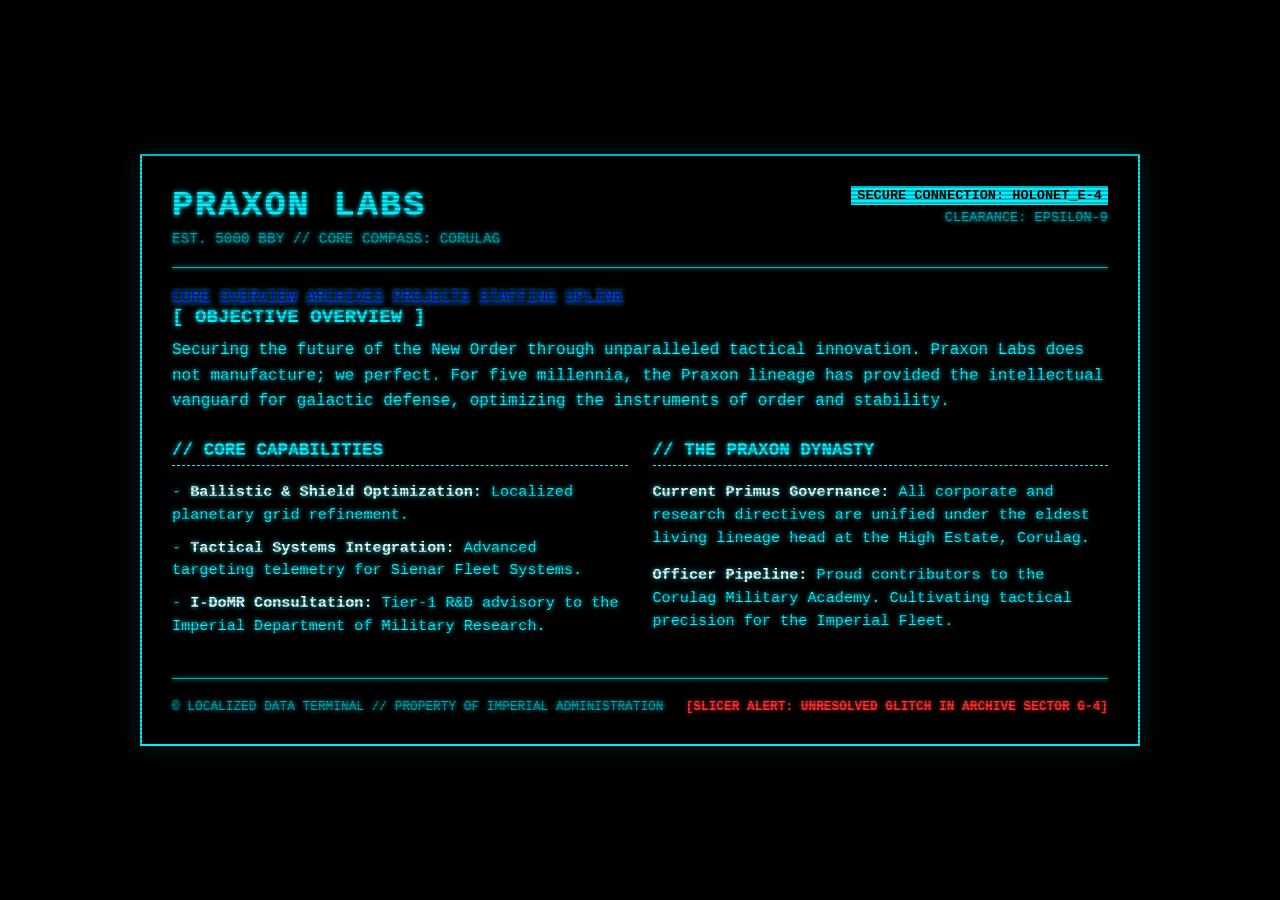
==== index.html @ e4595760 "Update index.html" ====
<!DOCTYPE html>
<html lang="en">
<head>
    <meta charset="UTF-8">
    <meta name="viewport" content="width=device-width, initial-scale=1.0">
    <title>Praxon Labs // Imperial HoloNet Portal</title>
    <link rel="stylesheet" href="style.css">
</head>
<body>
    <div class="scanlines"></div>

    <div class="terminal-container">
        <!-- Header Section -->
        <header class="terminal-header">
            <div class="header-left">
                <h1>PRAXON LABS</h1>
                <p class="subtitle">EST. 5000 BBY // CORE COMPASS: CORULAG</p>
            </div>
            <div class="header-right">
                <div class="security-badge">SECURE CONNECTION: HOLONET_E-4</div>
                <div class="clearance-level">CLEARANCE: EPSILON-9</div>
            </div>
        </header>

        <hr class="terminal-divider">

        <!-- Main Interface Split (Sidebar + Content View) -->
        <div class="terminal-workspace">
            
<nav class="terminal-sidebar">
    <a href="/Core" class="nav-item">CORE</a>
    <a href="/Overview" class="nav-item">OVERVIEW</a>
    <a href="/Archives" class="nav-item">ARCHIVES</a>
    <a href="/Projects" class="nav-item">PROJECTS</a>
    <a href="/Staffing" class="nav-item">STAFFING</a>
    <a href="/Uplink" class="nav-item">UPLINK</a>
</nav>

            <!-- Right Content Area -->
            <main class="terminal-content">
                <section class="manifesto-section">
                    <h2>[ OBJECTIVE OVERVIEW ]</h2>
                    <p class="manifesto-text">
                        Securing the future of the New Order through unparalleled tactical innovation. Praxon Labs does not manufacture; we perfect. For five millennia, the Praxon lineage has provided the intellectual vanguard for galactic defense, optimizing the instruments of order and stability.
                    </p>
                </section>

                <div class="terminal-grid">
                    <section class="grid-card">
                        <h3>// CORE CAPABILITIES</h3>
                        <ul>
                            <li><strong>Ballistic & Shield Optimization:</strong> Localized planetary grid refinement.</li>
                            <li><strong>Tactical Systems Integration:</strong> Advanced targeting telemetry for Sienar Fleet Systems.</li>
                            <li><strong>I-DoMR Consultation:</strong> Tier-1 R&D advisory to the Imperial Department of Military Research.</li>
                        </ul>
                    </section>

                    <section class="grid-card">
                        <h3>// THE PRAXON DYNASTY</h3>
                        <p><strong>Current Primus Governance:</strong> All corporate and research directives are unified under the eldest living lineage head at the High Estate, Corulag.</p>
                        <p><strong>Officer Pipeline:</strong> Proud contributors to the Corulag Military Academy. Cultivating tactical precision for the Imperial Fleet.</p>
                    </section>
                </div>
            </main>
            
        </div>

        <hr class="terminal-divider">

        <!-- Footer / ARG Mechanics -->
        <footer class="terminal-footer">
            <div class="footer-left">
                <p>&copy; LOCALIZED DATA TERMINAL // PROPERTY OF IMPERIAL ADMINISTRATION</p>
            </div>
            <div class="footer-right">
                <a href="/archive-g4.html" class="slicer-glitch">[SLICER ALERT: UNRESOLVED GLITCH IN ARCHIVE SECTOR G-4]</a>
            </div>
        </footer>
    </div>
</body>
</html>
---- style.css ----
/* --- Imperial Terminal Color Palette & Reset --- */
:root {
    --terminal-bg: #000000;
    --terminal-glow: rgba(0, 240, 255, 0.15);
    --text-primary: #00f0ff;
    --text-muted: #00a2af;
    --alert-color: #ff3333;
    --font-terminal: 'Courier New', Courier, monospace;
}

* {
    box-sizing: border-box;
    margin: 0;
    padding: 0;
}

body {
    background-color: var(--terminal-bg);
    color: var(--text-primary);
    font-family: var(--font-terminal);
    padding: 20px;
    min-height: 100vh;
    display: flex;
    justify-content: center;
    align-items: center;
    overflow-x: hidden;
    text-shadow: 0 0 4px var(--text-primary);
}

/* --- CRT Scanline Overlay effect --- */
.scanlines {
    position: fixed;
    top: 0;
    left: 0;
    width: 100%;
    height: 100%;
    background: linear-gradient(
        rgba(18, 16, 16, 0) 50%, 
        rgba(0, 0, 0, 0.25) 50%
    );
    background-size: 100% 4px;
    z-index: 100;
    pointer-events: none; /* Allows clicking through the overlay */
}

/* --- Main Framework --- */
.terminal-container {
    width: 100%;
    max-width: 1000px;
    border: 2px solid var(--text-primary);
    background-color: rgba(0, 0, 0, 0.9);
    padding: 30px;
    box-shadow: 0 0 20px var(--terminal-glow);
    position: relative;
}

.terminal-divider {
    border: 0;
    height: 1px;
    background: var(--text-primary);
    margin: 20px 0;
    box-shadow: 0 0 4px var(--text-primary);
}

/* --- Header Styling --- */
.terminal-header {
    display: flex;
    justify-content: space-between;
    flex-wrap: wrap;
    gap: 15px;
}

.terminal-header h1 {
    font-size: 2.2rem;
    letter-spacing: 2px;
}

.subtitle {
    color: var(--text-muted);
    font-size: 0.9rem;
    margin-top: 5px;
}

.header-right {
    text-align: right;
    font-size: 0.85rem;
}

.security-badge {
    background-color: var(--text-primary);
    color: var(--terminal-bg);
    padding: 2px 6px;
    font-weight: bold;
    margin-bottom: 5px;
    text-shadow: none;
}

.clearance-level {
    color: var(--text-muted);
}

/* --- Body Sections --- */
.manifesto-section h2 {
    font-size: 1.2rem;
    margin-bottom: 10px;
}

.manifesto-text {
    line-height: 1.6;
    color: var(--text-primary);
}

/* --- Two-Column Layout --- */
.terminal-grid {
    display: grid;
    grid-template-columns: 1fr 1fr;
    gap: 25px;
    margin: 25px 0;
}

@media (max-width: 768px) {
    .terminal-grid {
        grid-template-columns: 1fr;
    }
    .terminal-header, .header-right, .terminal-footer {
        text-align: left;
    }
    .header-right {
        width: 100%;
    }
}

.grid-card h3 {
    font-size: 1.1rem;
    margin-bottom: 15px;
    border-bottom: 1px dashed var(--text-primary);
    padding-bottom: 5px;
}

.grid-card p, .grid-card ul {
    font-size: 0.95rem;
    line-height: 1.5;
    margin-bottom: 15px;
}

.grid-card ul {
    list-style-type: "- ";
    list-style-position: inside;
}

.grid-card li {
    margin-bottom: 10px;
}

.grid-card strong {
    color: #fff; /* Slight contrast for emphasis */
}

/* --- Footer & ARG Mechanics --- */
.terminal-footer {
    display: flex;
    justify-content: space-between;
    align-items: center;
    flex-wrap: wrap;
    gap: 15px;
    font-size: 0.8rem;
    color: var(--text-muted);
}

/* The Secret Hook */
.slicer-glitch {
    color: var(--alert-color);
    text-decoration: none;
    font-weight: bold;
    text-shadow: 0 0 4px var(--alert-color);
    cursor: pointer;
    animation: blink 2s infinite;
}

.slicer-glitch:hover {
    background-color: var(--alert-color);
    color: var(--terminal-bg);
    text-shadow: none;
}

/* Terminal Blinking Animation for the ARG prompt */
@keyframes blink {
    0%, 49% { opacity: 1; }
    50%, 100% { opacity: 0.4; }
}
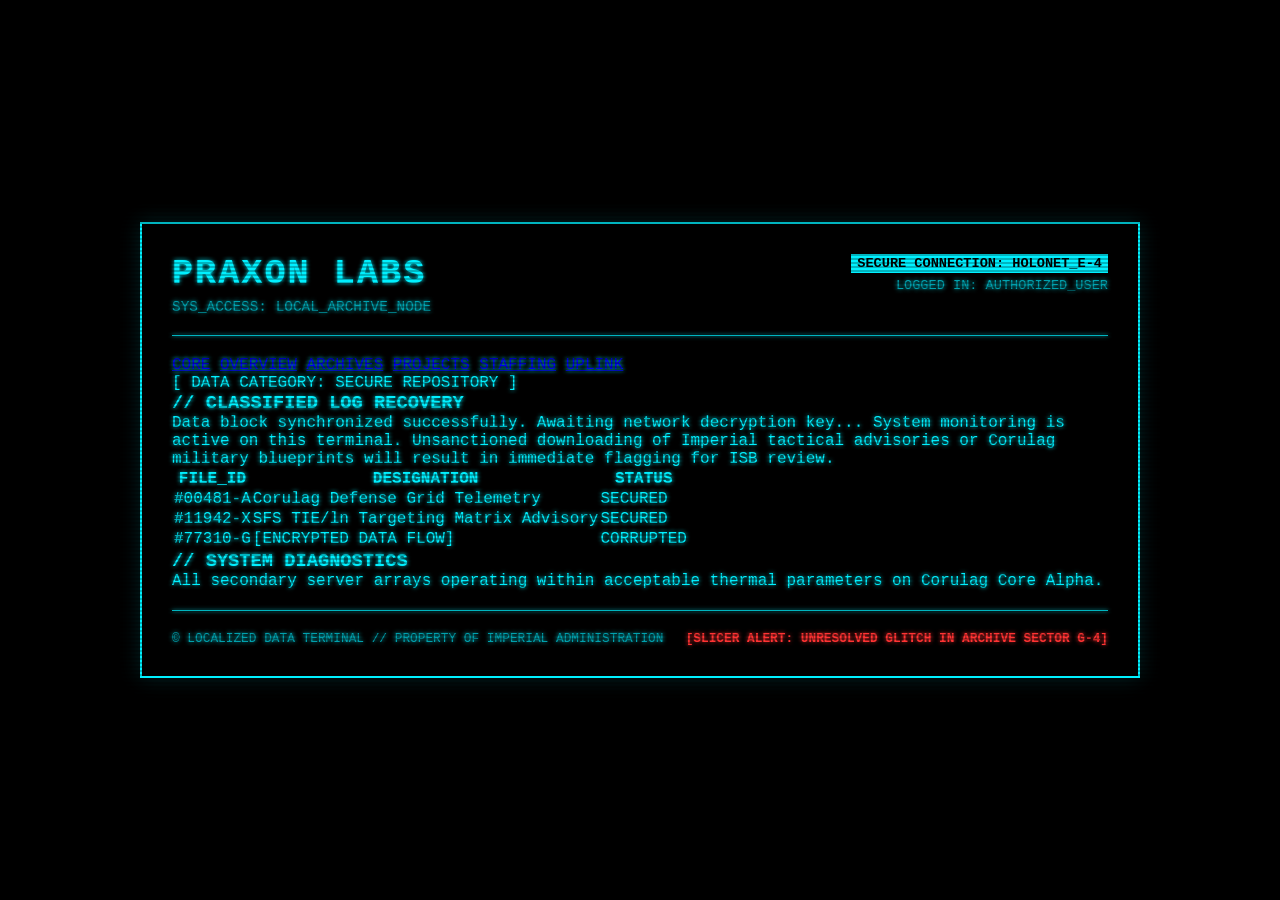
==== commit 3cf799fa: "Update index.html" ====
--- a/index.html
+++ b/index.html
@@ -3,71 +3,93 @@
 <head>
     <meta charset="UTF-8">
     <meta name="viewport" content="width=device-width, initial-scale=1.0">
-    <title>Praxon Labs // Imperial HoloNet Portal</title>
+    <title>Praxon Labs // Terminal System</title>
     <link rel="stylesheet" href="style.css">
 </head>
 <body>
     <div class="scanlines"></div>
 
     <div class="terminal-container">
-        <!-- Header Section -->
+        <!-- System Header -->
         <header class="terminal-header">
             <div class="header-left">
                 <h1>PRAXON LABS</h1>
-                <p class="subtitle">EST. 5000 BBY // CORE COMPASS: CORULAG</p>
+                <p class="subtitle">SYS_ACCESS: LOCAL_ARCHIVE_NODE</p>
             </div>
             <div class="header-right">
                 <div class="security-badge">SECURE CONNECTION: HOLONET_E-4</div>
-                <div class="clearance-level">CLEARANCE: EPSILON-9</div>
+                <div class="clearance-level">LOGGED IN: AUTHORIZED_USER</div>
             </div>
         </header>
 
         <hr class="terminal-divider">
 
-        <!-- Main Interface Split (Sidebar + Content View) -->
         <div class="terminal-workspace">
             
-<nav class="terminal-sidebar">
-    <a href="/Core" class="nav-item">CORE</a>
-    <a href="/Overview" class="nav-item">OVERVIEW</a>
-    <a href="/Archives" class="nav-item">ARCHIVES</a>
-    <a href="/Projects" class="nav-item">PROJECTS</a>
-    <a href="/Staffing" class="nav-item">STAFFING</a>
-    <a href="/Uplink" class="nav-item">UPLINK</a>
-</nav>
+            <!-- Navigation Sidebar (Adjust the 'active' class based on which page this is) -->
+            <nav class="terminal-sidebar">
+                <a href="index.html" class="nav-item">CORE</a>
+                <a href="overview.html" class="nav-item">OVERVIEW</a>
+                <a href="archives.html" class="nav-item active">ARCHIVES</a> <!-- Example: Active Page -->
+                <a href="projects.html" class="nav-item">PROJECTS</a>
+                <a href="staffing.html" class="nav-item">STAFFING</a>
+                <a href="uplink.html" class="nav-item">UPLINK</a>
+            </nav>
 
-            <!-- Right Content Area -->
+            <!-- Main Subpage Display Frame -->
             <main class="terminal-content">
-                <section class="manifesto-section">
-                    <h2>[ OBJECTIVE OVERVIEW ]</h2>
-                    <p class="manifesto-text">
-                        Securing the future of the New Order through unparalleled tactical innovation. Praxon Labs does not manufacture; we perfect. For five millennia, the Praxon lineage has provided the intellectual vanguard for galactic defense, optimizing the instruments of order and stability.
-                    </p>
+                <section class="dossier-frame">
+                    <div class="frame-header">[ DATA CATEGORY: SECURE REPOSITORY ]</div>
+                    
+                    <div class="data-block">
+                        <h3>// CLASSIFIED LOG RECOVERY</h3>
+                        <p class="placeholder-text">
+                            Data block synchronized successfully. Awaiting network decryption key... 
+                            System monitoring is active on this terminal. Unsanctioned downloading of Imperial tactical advisories or Corulag military blueprints will result in immediate flagging for ISB review.
+                        </p>
+                    </div>
+
+                    <!-- Clean layout utility for listing files, logs, or project rosters -->
+                    <div class="data-table-container">
+                        <table class="terminal-table">
+                            <thead>
+                                <tr>
+                                    <th>FILE_ID</th>
+                                    <th>DESIGNATION</th>
+                                    <th>STATUS</th>
+                                </tr>
+                            </thead>
+                            <tbody>
+                                <tr>
+                                    <td>#00481-A</td>
+                                    <td>Corulag Defense Grid Telemetry</td>
+                                    <td class="status-good">SECURED</td>
+                                </tr>
+                                <tr>
+                                    <td>#11942-X</td>
+                                    <td>SFS TIE/ln Targeting Matrix Advisory</td>
+                                    <td class="status-good">SECURED</td>
+                                </tr>
+                                <tr>
+                                    <td>#77310-G</td>
+                                    <td>[ENCRYPTED DATA FLOW]</td>
+                                    <td class="status-warn">CORRUPTED</td>
+                                </tr>
+                            </tbody>
+                        </table>
+                    </div>
+
+                    <div class="data-block">
+                        <h3>// SYSTEM DIAGNOSTICS</h3>
+                        <p class="placeholder-text">All secondary server arrays operating within acceptable thermal parameters on Corulag Core Alpha.</p>
+                    </div>
                 </section>
-
-                <div class="terminal-grid">
-                    <section class="grid-card">
-                        <h3>// CORE CAPABILITIES</h3>
-                        <ul>
-                            <li><strong>Ballistic & Shield Optimization:</strong> Localized planetary grid refinement.</li>
-                            <li><strong>Tactical Systems Integration:</strong> Advanced targeting telemetry for Sienar Fleet Systems.</li>
-                            <li><strong>I-DoMR Consultation:</strong> Tier-1 R&D advisory to the Imperial Department of Military Research.</li>
-                        </ul>
-                    </section>
-
-                    <section class="grid-card">
-                        <h3>// THE PRAXON DYNASTY</h3>
-                        <p><strong>Current Primus Governance:</strong> All corporate and research directives are unified under the eldest living lineage head at the High Estate, Corulag.</p>
-                        <p><strong>Officer Pipeline:</strong> Proud contributors to the Corulag Military Academy. Cultivating tactical precision for the Imperial Fleet.</p>
-                    </section>
-                </div>
             </main>
             
         </div>
 
         <hr class="terminal-divider">
 
-        <!-- Footer / ARG Mechanics -->
         <footer class="terminal-footer">
             <div class="footer-left">
                 <p>&copy; LOCALIZED DATA TERMINAL // PROPERTY OF IMPERIAL ADMINISTRATION</p>
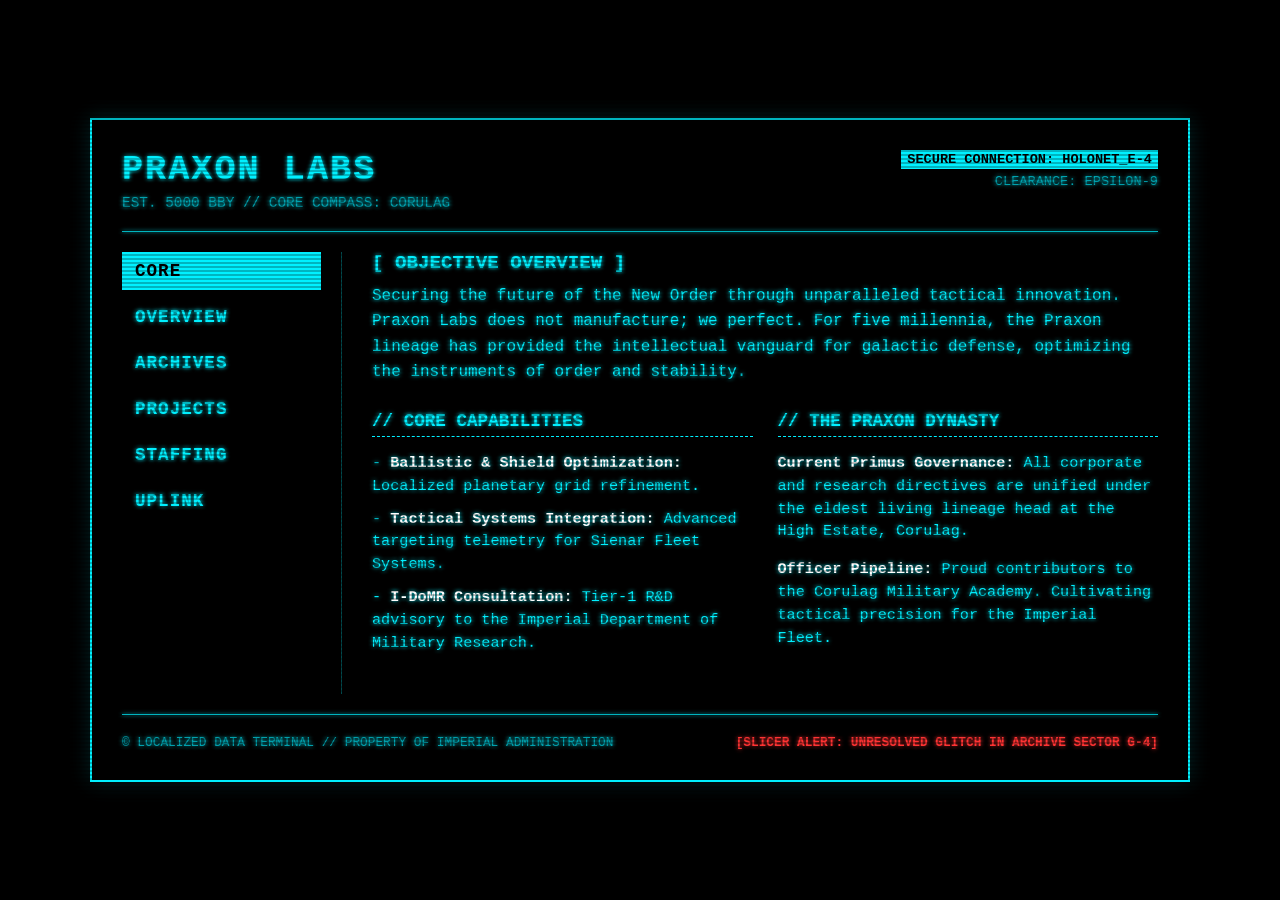
==== commit 7653dcda: "Add files via upload" ====
--- a/index.html
+++ b/index.html
@@ -3,93 +3,72 @@
 <head>
     <meta charset="UTF-8">
     <meta name="viewport" content="width=device-width, initial-scale=1.0">
-    <title>Praxon Labs // Terminal System</title>
+    <title>Praxon Labs // Imperial HoloNet Portal</title>
     <link rel="stylesheet" href="style.css">
 </head>
 <body>
     <div class="scanlines"></div>
 
     <div class="terminal-container">
-        <!-- System Header -->
+        <!-- Header Section -->
         <header class="terminal-header">
             <div class="header-left">
                 <h1>PRAXON LABS</h1>
-                <p class="subtitle">SYS_ACCESS: LOCAL_ARCHIVE_NODE</p>
+                <p class="subtitle">EST. 5000 BBY // CORE COMPASS: CORULAG</p>
             </div>
             <div class="header-right">
                 <div class="security-badge">SECURE CONNECTION: HOLONET_E-4</div>
-                <div class="clearance-level">LOGGED IN: AUTHORIZED_USER</div>
+                <div class="clearance-level">CLEARANCE: EPSILON-9</div>
             </div>
         </header>
 
         <hr class="terminal-divider">
 
+        <!-- Main Interface Split (Sidebar + Content View) -->
         <div class="terminal-workspace">
             
-            <!-- Navigation Sidebar (Adjust the 'active' class based on which page this is) -->
+            <!-- Left Sidebar Navigation Layout based on image_3b0f3a.jpg -->
             <nav class="terminal-sidebar">
-                <a href="index.html" class="nav-item">CORE</a>
-                <a href="overview.html" class="nav-item">OVERVIEW</a>
-                <a href="archives.html" class="nav-item active">ARCHIVES</a> <!-- Example: Active Page -->
-                <a href="projects.html" class="nav-item">PROJECTS</a>
-                <a href="staffing.html" class="nav-item">STAFFING</a>
-                <a href="uplink.html" class="nav-item">UPLINK</a>
+                <a href="#core" class="nav-item active">CORE</a>
+                <a href="#overview" class="nav-item">OVERVIEW</a>
+                <a href="#archives" class="nav-item">ARCHIVES</a>
+                <a href="#projects" class="nav-item">PROJECTS</a>
+                <a href="#staffing" class="nav-item">STAFFING</a>
+                <a href="#uplink" class="nav-item">UPLINK</a>
             </nav>
 
-            <!-- Main Subpage Display Frame -->
+            <!-- Right Content Area -->
             <main class="terminal-content">
-                <section class="dossier-frame">
-                    <div class="frame-header">[ DATA CATEGORY: SECURE REPOSITORY ]</div>
-                    
-                    <div class="data-block">
-                        <h3>// CLASSIFIED LOG RECOVERY</h3>
-                        <p class="placeholder-text">
-                            Data block synchronized successfully. Awaiting network decryption key... 
-                            System monitoring is active on this terminal. Unsanctioned downloading of Imperial tactical advisories or Corulag military blueprints will result in immediate flagging for ISB review.
-                        </p>
-                    </div>
+                <section class="manifesto-section">
+                    <h2>[ OBJECTIVE OVERVIEW ]</h2>
+                    <p class="manifesto-text">
+                        Securing the future of the New Order through unparalleled tactical innovation. Praxon Labs does not manufacture; we perfect. For five millennia, the Praxon lineage has provided the intellectual vanguard for galactic defense, optimizing the instruments of order and stability.
+                    </p>
+                </section>
 
-                    <!-- Clean layout utility for listing files, logs, or project rosters -->
-                    <div class="data-table-container">
-                        <table class="terminal-table">
-                            <thead>
-                                <tr>
-                                    <th>FILE_ID</th>
-                                    <th>DESIGNATION</th>
-                                    <th>STATUS</th>
-                                </tr>
-                            </thead>
-                            <tbody>
-                                <tr>
-                                    <td>#00481-A</td>
-                                    <td>Corulag Defense Grid Telemetry</td>
-                                    <td class="status-good">SECURED</td>
-                                </tr>
-                                <tr>
-                                    <td>#11942-X</td>
-                                    <td>SFS TIE/ln Targeting Matrix Advisory</td>
-                                    <td class="status-good">SECURED</td>
-                                </tr>
-                                <tr>
-                                    <td>#77310-G</td>
-                                    <td>[ENCRYPTED DATA FLOW]</td>
-                                    <td class="status-warn">CORRUPTED</td>
-                                </tr>
-                            </tbody>
-                        </table>
-                    </div>
+                <div class="terminal-grid">
+                    <section class="grid-card">
+                        <h3>// CORE CAPABILITIES</h3>
+                        <ul>
+                            <li><strong>Ballistic & Shield Optimization:</strong> Localized planetary grid refinement.</li>
+                            <li><strong>Tactical Systems Integration:</strong> Advanced targeting telemetry for Sienar Fleet Systems.</li>
+                            <li><strong>I-DoMR Consultation:</strong> Tier-1 R&D advisory to the Imperial Department of Military Research.</li>
+                        </ul>
+                    </section>
 
-                    <div class="data-block">
-                        <h3>// SYSTEM DIAGNOSTICS</h3>
-                        <p class="placeholder-text">All secondary server arrays operating within acceptable thermal parameters on Corulag Core Alpha.</p>
-                    </div>
-                </section>
+                    <section class="grid-card">
+                        <h3>// THE PRAXON DYNASTY</h3>
+                        <p><strong>Current Primus Governance:</strong> All corporate and research directives are unified under the eldest living lineage head at the High Estate, Corulag.</p>
+                        <p><strong>Officer Pipeline:</strong> Proud contributors to the Corulag Military Academy. Cultivating tactical precision for the Imperial Fleet.</p>
+                    </section>
+                </div>
             </main>
             
         </div>
 
         <hr class="terminal-divider">
 
+        <!-- Footer / ARG Mechanics -->
         <footer class="terminal-footer">
             <div class="footer-left">
                 <p>&copy; LOCALIZED DATA TERMINAL // PROPERTY OF IMPERIAL ADMINISTRATION</p>
@@ -100,4 +79,4 @@
         </footer>
     </div>
 </body>
-</html>
+</html>
--- a/style.css
+++ b/style.css
@@ -1,190 +1,261 @@
-/* --- Imperial Terminal Color Palette & Reset --- */
-:root {
-    --terminal-bg: #000000;
-    --terminal-glow: rgba(0, 240, 255, 0.15);
-    --text-primary: #00f0ff;
-    --text-muted: #00a2af;
-    --alert-color: #ff3333;
-    --font-terminal: 'Courier New', Courier, monospace;
-}
-
-* {
-    box-sizing: border-box;
-    margin: 0;
-    padding: 0;
-}
-
-body {
-    background-color: var(--terminal-bg);
-    color: var(--text-primary);
-    font-family: var(--font-terminal);
-    padding: 20px;
-    min-height: 100vh;
-    display: flex;
-    justify-content: center;
-    align-items: center;
-    overflow-x: hidden;
-    text-shadow: 0 0 4px var(--text-primary);
-}
-
-/* --- CRT Scanline Overlay effect --- */
-.scanlines {
-    position: fixed;
-    top: 0;
-    left: 0;
-    width: 100%;
-    height: 100%;
-    background: linear-gradient(
-        rgba(18, 16, 16, 0) 50%, 
-        rgba(0, 0, 0, 0.25) 50%
-    );
-    background-size: 100% 4px;
-    z-index: 100;
-    pointer-events: none; /* Allows clicking through the overlay */
-}
-
-/* --- Main Framework --- */
-.terminal-container {
-    width: 100%;
-    max-width: 1000px;
-    border: 2px solid var(--text-primary);
-    background-color: rgba(0, 0, 0, 0.9);
-    padding: 30px;
-    box-shadow: 0 0 20px var(--terminal-glow);
-    position: relative;
-}
-
-.terminal-divider {
-    border: 0;
-    height: 1px;
-    background: var(--text-primary);
-    margin: 20px 0;
-    box-shadow: 0 0 4px var(--text-primary);
-}
-
-/* --- Header Styling --- */
-.terminal-header {
-    display: flex;
-    justify-content: space-between;
-    flex-wrap: wrap;
-    gap: 15px;
-}
-
-.terminal-header h1 {
-    font-size: 2.2rem;
-    letter-spacing: 2px;
-}
-
-.subtitle {
-    color: var(--text-muted);
-    font-size: 0.9rem;
-    margin-top: 5px;
-}
-
-.header-right {
-    text-align: right;
-    font-size: 0.85rem;
-}
-
-.security-badge {
-    background-color: var(--text-primary);
-    color: var(--terminal-bg);
-    padding: 2px 6px;
-    font-weight: bold;
-    margin-bottom: 5px;
-    text-shadow: none;
-}
-
-.clearance-level {
-    color: var(--text-muted);
-}
-
-/* --- Body Sections --- */
-.manifesto-section h2 {
-    font-size: 1.2rem;
-    margin-bottom: 10px;
-}
-
-.manifesto-text {
-    line-height: 1.6;
-    color: var(--text-primary);
-}
-
-/* --- Two-Column Layout --- */
-.terminal-grid {
-    display: grid;
-    grid-template-columns: 1fr 1fr;
-    gap: 25px;
-    margin: 25px 0;
-}
-
-@media (max-width: 768px) {
-    .terminal-grid {
-        grid-template-columns: 1fr;
-    }
-    .terminal-header, .header-right, .terminal-footer {
-        text-align: left;
-    }
-    .header-right {
-        width: 100%;
-    }
-}
-
-.grid-card h3 {
-    font-size: 1.1rem;
-    margin-bottom: 15px;
-    border-bottom: 1px dashed var(--text-primary);
-    padding-bottom: 5px;
-}
-
-.grid-card p, .grid-card ul {
-    font-size: 0.95rem;
-    line-height: 1.5;
-    margin-bottom: 15px;
-}
-
-.grid-card ul {
-    list-style-type: "- ";
-    list-style-position: inside;
-}
-
-.grid-card li {
-    margin-bottom: 10px;
-}
-
-.grid-card strong {
-    color: #fff; /* Slight contrast for emphasis */
-}
-
-/* --- Footer & ARG Mechanics --- */
-.terminal-footer {
-    display: flex;
-    justify-content: space-between;
-    align-items: center;
-    flex-wrap: wrap;
-    gap: 15px;
-    font-size: 0.8rem;
-    color: var(--text-muted);
-}
-
-/* The Secret Hook */
-.slicer-glitch {
-    color: var(--alert-color);
-    text-decoration: none;
-    font-weight: bold;
-    text-shadow: 0 0 4px var(--alert-color);
-    cursor: pointer;
-    animation: blink 2s infinite;
-}
-
-.slicer-glitch:hover {
-    background-color: var(--alert-color);
-    color: var(--terminal-bg);
-    text-shadow: none;
-}
-
-/* Terminal Blinking Animation for the ARG prompt */
-@keyframes blink {
-    0%, 49% { opacity: 1; }
-    50%, 100% { opacity: 0.4; }
-}
+/* --- Imperial Terminal Color Palette & Reset --- */
+:root {
+    --terminal-bg: #000000;
+    --terminal-glow: rgba(0, 240, 255, 0.15);
+    --text-primary: #00f0ff;
+    --text-muted: #00a2af;
+    --alert-color: #ff3333;
+    --font-terminal: 'Courier New', Courier, monospace;
+}
+
+* {
+    box-sizing: border-box;
+    margin: 0;
+    padding: 0;
+}
+
+body {
+    background-color: var(--terminal-bg);
+    color: var(--text-primary);
+    font-family: var(--font-terminal);
+    padding: 20px;
+    min-height: 100vh;
+    display: flex;
+    justify-content: center;
+    align-items: center;
+    overflow-x: hidden;
+    text-shadow: 0 0 4px var(--text-primary);
+}
+
+/* --- CRT Scanline Overlay effect --- */
+.scanlines {
+    position: fixed;
+    top: 0;
+    left: 0;
+    width: 100%;
+    height: 100%;
+    background: linear-gradient(
+        rgba(18, 16, 16, 0) 50%, 
+        rgba(0, 0, 0, 0.25) 50%
+    );
+    background-size: 100% 4px;
+    z-index: 100;
+    pointer-events: none;
+}
+
+/* --- Main Framework --- */
+.terminal-container {
+    width: 100%;
+    max-width: 1100px;
+    border: 2px solid var(--text-primary);
+    background-color: rgba(0, 0, 0, 0.9);
+    padding: 30px;
+    box-shadow: 0 0 20px var(--terminal-glow);
+    position: relative;
+}
+
+.terminal-divider {
+    border: 0;
+    height: 1px;
+    background: var(--text-primary);
+    margin: 20px 0;
+    box-shadow: 0 0 4px var(--text-primary);
+}
+
+/* --- Header Styling --- */
+.terminal-header {
+    display: flex;
+    justify-content: space-between;
+    flex-wrap: wrap;
+    gap: 15px;
+}
+
+.terminal-header h1 {
+    font-size: 2.2rem;
+    letter-spacing: 2px;
+}
+
+.subtitle {
+    color: var(--text-muted);
+    font-size: 0.9rem;
+    margin-top: 5px;
+}
+
+.header-right {
+    text-align: right;
+    font-size: 0.85rem;
+}
+
+.security-badge {
+    background-color: var(--text-primary);
+    color: var(--terminal-bg);
+    padding: 2px 6px;
+    font-weight: bold;
+    margin-bottom: 5px;
+    text-shadow: none;
+}
+
+.clearance-level {
+    color: var(--text-muted);
+}
+
+/* --- Workspace Split Layout --- */
+.terminal-workspace {
+    display: flex;
+    gap: 30px;
+    margin: 20px 0;
+}
+
+/* --- Sidebar Menu (Reflects layout in image_3b0f3a.jpg) --- */
+.terminal-sidebar {
+    display: flex;
+    flex-direction: column;
+    width: 220px;
+    flex-shrink: 0;
+    border-right: 1px solid rgba(0, 240, 255, 0.3);
+    padding-right: 20px;
+    gap: 8px;
+}
+
+.nav-item {
+    display: block;
+    color: var(--text-primary);
+    text-decoration: none;
+    padding: 8px 12px;
+    font-size: 1.1rem;
+    font-weight: bold;
+    letter-spacing: 1px;
+    border: 1px solid transparent;
+    transition: all 0.2s ease;
+}
+
+.nav-item:hover {
+    background-color: rgba(0, 240, 255, 0.1);
+    border-left: 4px solid var(--text-primary);
+    padding-left: 9px;
+}
+
+/* Selected active link state based on the image button style */
+.nav-item.active {
+    background-color: var(--text-primary);
+    color: var(--terminal-bg);
+    text-shadow: none;
+    border: 1px solid var(--text-primary);
+}
+
+/* --- Content Column --- */
+.terminal-content {
+    flex-grow: 1;
+}
+
+.manifesto-section h2 {
+    font-size: 1.2rem;
+    margin-bottom: 10px;
+}
+
+.manifesto-text {
+    line-height: 1.6;
+    color: var(--text-primary);
+}
+
+/* --- Content Dashboard Grid --- */
+.terminal-grid {
+    display: grid;
+    grid-template-columns: 1fr 1fr;
+    gap: 25px;
+    margin: 25px 0;
+}
+
+.grid-card h3 {
+    font-size: 1.1rem;
+    margin-bottom: 15px;
+    border-bottom: 1px dashed var(--text-primary);
+    padding-bottom: 5px;
+}
+
+.grid-card p, .grid-card ul {
+    font-size: 0.95rem;
+    line-height: 1.5;
+    margin-bottom: 15px;
+}
+
+.grid-card ul {
+    list-style-type: "- ";
+    list-style-position: inside;
+}
+
+.grid-card li {
+    margin-bottom: 10px;
+}
+
+.grid-card strong {
+    color: #fff;
+}
+
+/* --- Mobile Responsiveness --- */
+@media (max-width: 820px) {
+    .terminal-workspace {
+        flex-direction: column;
+    }
+    
+    .terminal-sidebar {
+        width: 100%;
+        border-right: none;
+        border-bottom: 1px dashed rgba(0, 240, 255, 0.3);
+        padding-right: 0;
+        padding-bottom: 15px;
+        flex-direction: row;
+        flex-wrap: wrap;
+        gap: 5px;
+    }
+
+    .nav-item {
+        flex-grow: 1;
+        text-align: center;
+        font-size: 0.95rem;
+        padding: 6px 8px;
+    }
+
+    .terminal-grid {
+        grid-template-columns: 1fr;
+    }
+    
+    .terminal-header, .header-right, .terminal-footer {
+        text-align: left;
+    }
+    
+    .header-right {
+        width: 100%;
+    }
+}
+
+/* --- Footer & ARG Mechanics --- */
+.terminal-footer {
+    display: flex;
+    justify-content: space-between;
+    align-items: center;
+    flex-wrap: wrap;
+    gap: 15px;
+    font-size: 0.8rem;
+    color: var(--text-muted);
+}
+
+.slicer-glitch {
+    color: var(--alert-color);
+    text-decoration: none;
+    font-weight: bold;
+    text-shadow: 0 0 4px var(--alert-color);
+    cursor: pointer;
+    animation: blink 2s infinite;
+}
+
+.slicer-glitch:hover {
+    background-color: var(--alert-color);
+    color: var(--terminal-bg);
+    text-shadow: none;
+}
+
+@keyframes blink {
+    0%, 49% { opacity: 1; }
+    50%, 100% { opacity: 0.4; }
+}
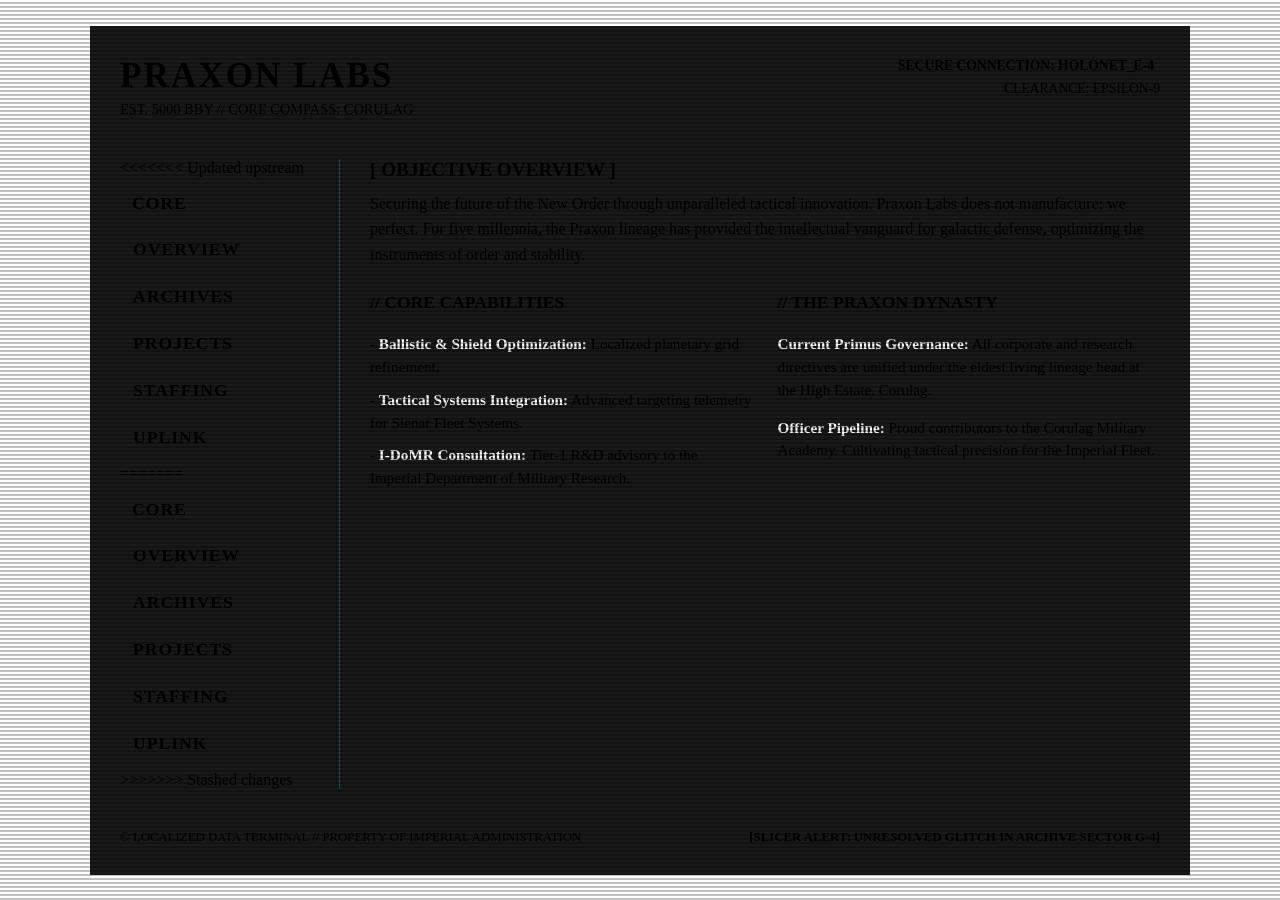
==== commit 54a3f656: "Resolve merge conflicts - keep local changes" ====
--- a/index.html
+++ b/index.html
@@ -29,12 +29,21 @@
             
             <!-- Left Sidebar Navigation Layout based on image_3b0f3a.jpg -->
             <nav class="terminal-sidebar">
+<<<<<<< Updated upstream
                 <a href="#core" class="nav-item active">CORE</a>
                 <a href="#overview" class="nav-item">OVERVIEW</a>
                 <a href="#archives" class="nav-item">ARCHIVES</a>
                 <a href="#projects" class="nav-item">PROJECTS</a>
                 <a href="#staffing" class="nav-item">STAFFING</a>
                 <a href="#uplink" class="nav-item">UPLINK</a>
+=======
+                <a href="index.html" class="nav-item active">CORE</a>
+                <a href="Overview/index.html" class="nav-item">OVERVIEW</a>
+                <a href="Archives/index.html" class="nav-item">ARCHIVES</a>
+                <a href="Projects/index.html" class="nav-item">PROJECTS</a>
+                <a href="Staffing/index.html" class="nav-item">STAFFING</a>
+                <a href="Uplink/index.html" class="nav-item">UPLINK</a>
+>>>>>>> Stashed changes
             </nav>
 
             <!-- Right Content Area -->
--- a/style.css
+++ b/style.css
@@ -1,3 +1,4 @@
+<<<<<<< Updated upstream
 /* --- Imperial Terminal Color Palette & Reset --- */
 :root {
     --terminal-bg: #000000;
@@ -258,4 +259,267 @@
 @keyframes blink {
     0%, 49% { opacity: 1; }
     50%, 100% { opacity: 0.4; }
+=======
+/* --- Imperial Terminal Color Palette & Reset --- */
+:root {
+    --terminal-bg: #000000;
+    --terminal-glow: rgba(0, 240, 255, 0.15);
+    --text-primary: #00f0ff;
+    --text-muted: #00a2af;
+    --alert-color: #ff3333;
+    --font-terminal: 'Courier New', Courier, monospace;
+}
+
+* {
+    box-sizing: border-box;
+    margin: 0;
+    padding: 0;
+}
+
+body {
+    background-color: var(--terminal-bg);
+    color: var(--text-primary);
+    font-family: var(--font-terminal);
+    padding: 20px;
+    min-height: 100vh;
+    display: flex;
+    justify-content: center;
+    align-items: flex-start;
+    overflow-x: hidden;
+    text-shadow: 0 0 4px var(--text-primary);
+    scrollbar-gutter: stable;
+}
+
+/* --- CRT Scanline Overlay effect --- */
+.scanlines {
+    position: fixed;
+    top: 0;
+    left: 0;
+    width: 100%;
+    height: 100%;
+    background: linear-gradient(
+        rgba(18, 16, 16, 0) 50%, 
+        rgba(0, 0, 0, 0.25) 50%
+    );
+    background-size: 100% 4px;
+    z-index: 100;
+    pointer-events: none;
+}
+
+/* --- Main Framework --- */
+.terminal-container {
+    width: 100%;
+    max-width: 1100px;
+    border: 2px solid var(--text-primary);
+    background-color: rgba(0, 0, 0, 0.9);
+    padding: 30px;
+    box-shadow: 0 0 20px var(--terminal-glow);
+    position: relative;
+}
+
+.terminal-divider {
+    border: 0;
+    height: 1px;
+    background: var(--text-primary);
+    margin: 20px 0;
+    box-shadow: 0 0 4px var(--text-primary);
+}
+
+/* --- Header Styling --- */
+.terminal-header {
+    display: flex;
+    justify-content: space-between;
+    flex-wrap: wrap;
+    gap: 15px;
+}
+
+.terminal-header h1 {
+    font-size: 2.2rem;
+    letter-spacing: 2px;
+}
+
+.subtitle {
+    color: var(--text-muted);
+    font-size: 0.9rem;
+    margin-top: 5px;
+}
+
+.header-right {
+    text-align: right;
+    font-size: 0.85rem;
+}
+
+.security-badge {
+    background-color: var(--text-primary);
+    color: var(--terminal-bg);
+    padding: 2px 6px;
+    font-weight: bold;
+    margin-bottom: 5px;
+    text-shadow: none;
+}
+
+.clearance-level {
+    color: var(--text-muted);
+}
+
+/* --- Workspace Split Layout --- */
+.terminal-workspace {
+    display: flex;
+    gap: 30px;
+    margin: 20px 0;
+}
+
+/* --- Sidebar Menu (Reflects layout in image_3b0f3a.jpg) --- */
+.terminal-sidebar {
+    display: flex;
+    flex-direction: column;
+    width: 220px;
+    flex-shrink: 0;
+    border-right: 1px solid rgba(0, 240, 255, 0.3);
+    padding-right: 20px;
+    gap: 8px;
+}
+
+.nav-item {
+    display: block;
+    color: var(--text-primary);
+    text-decoration: none;
+    padding: 8px 12px;
+    font-size: 1.1rem;
+    font-weight: bold;
+    letter-spacing: 1px;
+    border: 1px solid transparent;
+    transition: all 0.2s ease;
+}
+
+.nav-item:hover {
+    background-color: rgba(0, 240, 255, 0.1);
+    border-left: 4px solid var(--text-primary);
+    padding-left: 9px;
+}
+
+/* Selected active link state based on the image button style */
+.nav-item.active {
+    background-color: var(--text-primary);
+    color: var(--terminal-bg);
+    text-shadow: none;
+    border: 1px solid var(--text-primary);
+}
+
+/* --- Content Column --- */
+.terminal-content {
+    flex-grow: 1;
+}
+
+.manifesto-section h2 {
+    font-size: 1.2rem;
+    margin-bottom: 10px;
+}
+
+.manifesto-text {
+    line-height: 1.6;
+    color: var(--text-primary);
+}
+
+/* --- Content Dashboard Grid --- */
+.terminal-grid {
+    display: grid;
+    grid-template-columns: 1fr 1fr;
+    gap: 25px;
+    margin: 25px 0;
+}
+
+.grid-card h3 {
+    font-size: 1.1rem;
+    margin-bottom: 15px;
+    border-bottom: 1px dashed var(--text-primary);
+    padding-bottom: 5px;
+}
+
+.grid-card p, .grid-card ul {
+    font-size: 0.95rem;
+    line-height: 1.5;
+    margin-bottom: 15px;
+}
+
+.grid-card ul {
+    list-style-type: "- ";
+    list-style-position: inside;
+}
+
+.grid-card li {
+    margin-bottom: 10px;
+}
+
+.grid-card strong {
+    color: #fff;
+}
+
+/* --- Mobile Responsiveness --- */
+@media (max-width: 820px) {
+    .terminal-workspace {
+        flex-direction: column;
+    }
+    
+    .terminal-sidebar {
+        width: 100%;
+        border-right: none;
+        border-bottom: 1px dashed rgba(0, 240, 255, 0.3);
+        padding-right: 0;
+        padding-bottom: 15px;
+        flex-direction: row;
+        flex-wrap: wrap;
+        gap: 5px;
+    }
+
+    .nav-item {
+        flex-grow: 1;
+        text-align: center;
+        font-size: 0.95rem;
+        padding: 6px 8px;
+    }
+
+    .terminal-grid {
+        grid-template-columns: 1fr;
+    }
+    
+    .terminal-header, .header-right, .terminal-footer {
+        text-align: left;
+    }
+    
+    .header-right {
+        width: 100%;
+    }
+}
+
+/* --- Footer & ARG Mechanics --- */
+.terminal-footer {
+    display: flex;
+    justify-content: space-between;
+    align-items: center;
+    flex-wrap: wrap;
+    gap: 15px;
+    font-size: 0.8rem;
+    color: var(--text-muted);
+}
+
+.slicer-glitch {
+    color: var(--alert-color);
+    text-decoration: none;
+    font-weight: bold;
+    text-shadow: 0 0 4px var(--alert-color);
+    cursor: pointer;
+    animation: blink 2s infinite;
+}
+
+.slicer-glitch:hover {
+    background-color: var(--alert-color);
+    color: var(--terminal-bg);
+    text-shadow: none;
+}
+
+@keyframes blink {
+    0%, 49% { opacity: 1; }
+    50%, 100% { opacity: 0.4; }
+>>>>>>> Stashed changes
 }
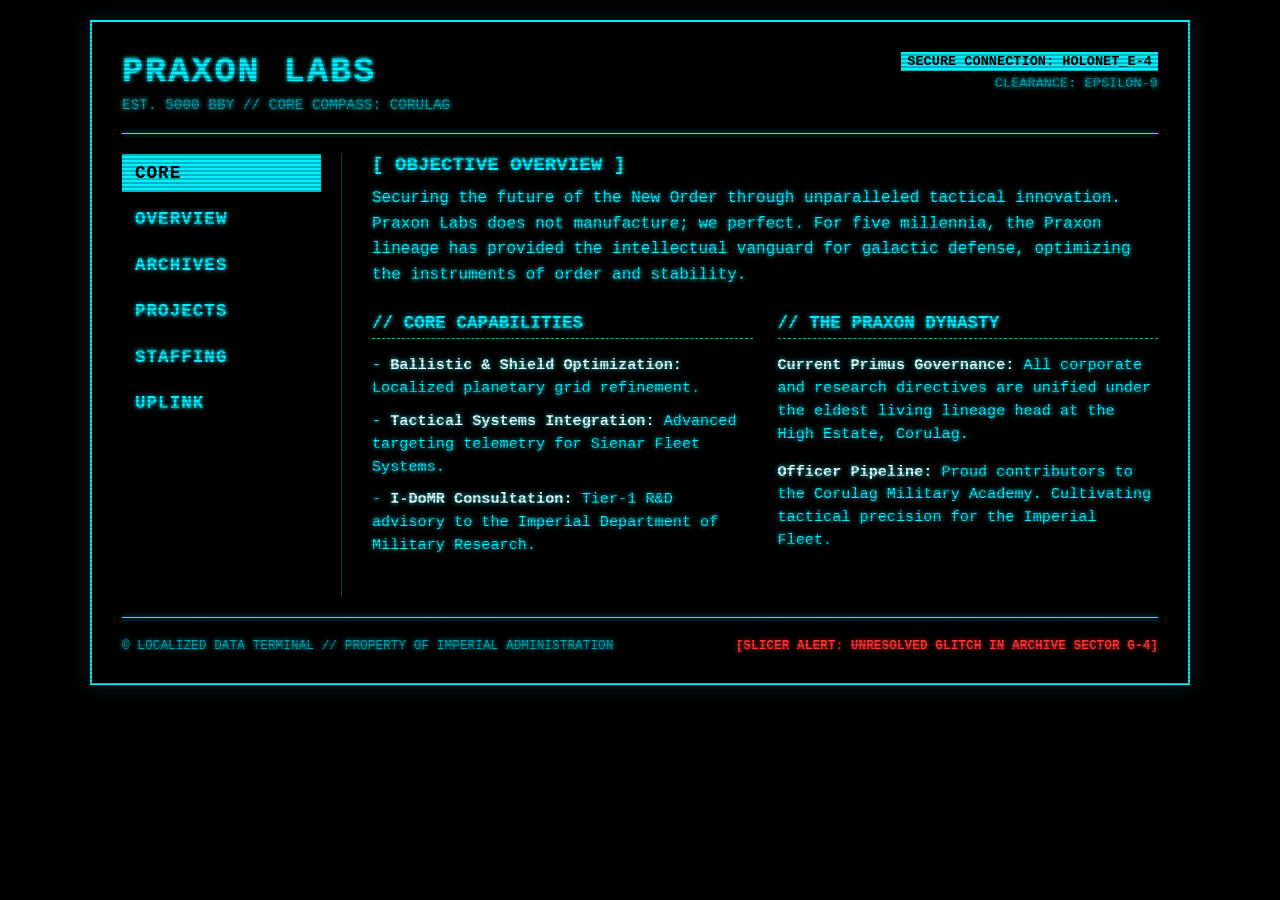
==== commit f28a9ae8: "Fix merge conflicts and CSS errors: resolve conflicting nav links, clean up broken keyframes, ensure" ====
--- a/index.html
+++ b/index.html
@@ -1,91 +1,82 @@
-<!DOCTYPE html>
-<html lang="en">
-<head>
-    <meta charset="UTF-8">
-    <meta name="viewport" content="width=device-width, initial-scale=1.0">
-    <title>Praxon Labs // Imperial HoloNet Portal</title>
-    <link rel="stylesheet" href="style.css">
-</head>
-<body>
-    <div class="scanlines"></div>
-
-    <div class="terminal-container">
-        <!-- Header Section -->
-        <header class="terminal-header">
-            <div class="header-left">
-                <h1>PRAXON LABS</h1>
-                <p class="subtitle">EST. 5000 BBY // CORE COMPASS: CORULAG</p>
-            </div>
-            <div class="header-right">
-                <div class="security-badge">SECURE CONNECTION: HOLONET_E-4</div>
-                <div class="clearance-level">CLEARANCE: EPSILON-9</div>
-            </div>
-        </header>
-
-        <hr class="terminal-divider">
-
-        <!-- Main Interface Split (Sidebar + Content View) -->
-        <div class="terminal-workspace">
-            
-            <!-- Left Sidebar Navigation Layout based on image_3b0f3a.jpg -->
-            <nav class="terminal-sidebar">
-<<<<<<< Updated upstream
-                <a href="#core" class="nav-item active">CORE</a>
-                <a href="#overview" class="nav-item">OVERVIEW</a>
-                <a href="#archives" class="nav-item">ARCHIVES</a>
-                <a href="#projects" class="nav-item">PROJECTS</a>
-                <a href="#staffing" class="nav-item">STAFFING</a>
-                <a href="#uplink" class="nav-item">UPLINK</a>
-=======
-                <a href="index.html" class="nav-item active">CORE</a>
-                <a href="Overview/index.html" class="nav-item">OVERVIEW</a>
-                <a href="Archives/index.html" class="nav-item">ARCHIVES</a>
-                <a href="Projects/index.html" class="nav-item">PROJECTS</a>
-                <a href="Staffing/index.html" class="nav-item">STAFFING</a>
-                <a href="Uplink/index.html" class="nav-item">UPLINK</a>
->>>>>>> Stashed changes
-            </nav>
-
-            <!-- Right Content Area -->
-            <main class="terminal-content">
-                <section class="manifesto-section">
-                    <h2>[ OBJECTIVE OVERVIEW ]</h2>
-                    <p class="manifesto-text">
-                        Securing the future of the New Order through unparalleled tactical innovation. Praxon Labs does not manufacture; we perfect. For five millennia, the Praxon lineage has provided the intellectual vanguard for galactic defense, optimizing the instruments of order and stability.
-                    </p>
-                </section>
-
-                <div class="terminal-grid">
-                    <section class="grid-card">
-                        <h3>// CORE CAPABILITIES</h3>
-                        <ul>
-                            <li><strong>Ballistic & Shield Optimization:</strong> Localized planetary grid refinement.</li>
-                            <li><strong>Tactical Systems Integration:</strong> Advanced targeting telemetry for Sienar Fleet Systems.</li>
-                            <li><strong>I-DoMR Consultation:</strong> Tier-1 R&D advisory to the Imperial Department of Military Research.</li>
-                        </ul>
-                    </section>
-
-                    <section class="grid-card">
-                        <h3>// THE PRAXON DYNASTY</h3>
-                        <p><strong>Current Primus Governance:</strong> All corporate and research directives are unified under the eldest living lineage head at the High Estate, Corulag.</p>
-                        <p><strong>Officer Pipeline:</strong> Proud contributors to the Corulag Military Academy. Cultivating tactical precision for the Imperial Fleet.</p>
-                    </section>
-                </div>
-            </main>
-            
-        </div>
-
-        <hr class="terminal-divider">
-
-        <!-- Footer / ARG Mechanics -->
-        <footer class="terminal-footer">
-            <div class="footer-left">
-                <p>&copy; LOCALIZED DATA TERMINAL // PROPERTY OF IMPERIAL ADMINISTRATION</p>
-            </div>
-            <div class="footer-right">
-                <a href="/archive-g4.html" class="slicer-glitch">[SLICER ALERT: UNRESOLVED GLITCH IN ARCHIVE SECTOR G-4]</a>
-            </div>
-        </footer>
-    </div>
-</body>
-</html>+﻿<!DOCTYPE html>
+<html lang="en">
+<head>
+    <meta charset="UTF-8">
+    <meta name="viewport" content="width=device-width, initial-scale=1.0">
+    <title>Praxon Labs // Imperial HoloNet Portal</title>
+    <link rel="stylesheet" href="style.css">
+</head>
+<body>
+    <div class="scanlines"></div>
+
+    <div class="terminal-container">
+        <!-- Header Section -->
+        <header class="terminal-header">
+            <div class="header-left">
+                <h1>PRAXON LABS</h1>
+                <p class="subtitle">EST. 5000 BBY // CORE COMPASS: CORULAG</p>
+            </div>
+            <div class="header-right">
+                <div class="security-badge">SECURE CONNECTION: HOLONET_E-4</div>
+                <div class="clearance-level">CLEARANCE: EPSILON-9</div>
+            </div>
+        </header>
+
+        <hr class="terminal-divider">
+
+        <!-- Main Interface Split (Sidebar + Content View) -->
+        <div class="terminal-workspace">
+            
+            <!-- Left Sidebar Navigation Layout based on image_3b0f3a.jpg -->
+            <nav class="terminal-sidebar">
+                <a href="index.html" class="nav-item active">CORE</a>
+                <a href="Overview/index.html" class="nav-item">OVERVIEW</a>
+                <a href="Archives/index.html" class="nav-item">ARCHIVES</a>
+                <a href="Projects/index.html" class="nav-item">PROJECTS</a>
+                <a href="Staffing/index.html" class="nav-item">STAFFING</a>
+                <a href="Uplink/index.html" class="nav-item">UPLINK</a>
+            </nav>
+
+            <!-- Right Content Area -->
+            <main class="terminal-content">
+                <section class="manifesto-section">
+                    <h2>[ OBJECTIVE OVERVIEW ]</h2>
+                    <p class="manifesto-text">
+                        Securing the future of the New Order through unparalleled tactical innovation. Praxon Labs does not manufacture; we perfect. For five millennia, the Praxon lineage has provided the intellectual vanguard for galactic defense, optimizing the instruments of order and stability.
+                    </p>
+                </section>
+
+                <div class="terminal-grid">
+                    <section class="grid-card">
+                        <h3>// CORE CAPABILITIES</h3>
+                        <ul>
+                            <li><strong>Ballistic & Shield Optimization:</strong> Localized planetary grid refinement.</li>
+                            <li><strong>Tactical Systems Integration:</strong> Advanced targeting telemetry for Sienar Fleet Systems.</li>
+                            <li><strong>I-DoMR Consultation:</strong> Tier-1 R&D advisory to the Imperial Department of Military Research.</li>
+                        </ul>
+                    </section>
+
+                    <section class="grid-card">
+                        <h3>// THE PRAXON DYNASTY</h3>
+                        <p><strong>Current Primus Governance:</strong> All corporate and research directives are unified under the eldest living lineage head at the High Estate, Corulag.</p>
+                        <p><strong>Officer Pipeline:</strong> Proud contributors to the Corulag Military Academy. Cultivating tactical precision for the Imperial Fleet.</p>
+                    </section>
+                </div>
+            </main>
+            
+        </div>
+
+        <hr class="terminal-divider">
+
+        <!-- Footer / ARG Mechanics -->
+        <footer class="terminal-footer">
+            <div class="footer-left">
+                <p>&copy; LOCALIZED DATA TERMINAL // PROPERTY OF IMPERIAL ADMINISTRATION</p>
+            </div>
+            <div class="footer-right">
+                <a href="/archive-g4.html" class="slicer-glitch">[SLICER ALERT: UNRESOLVED GLITCH IN ARCHIVE SECTOR G-4]</a>
+            </div>
+        </footer>
+    </div>
+</body>
+</html>
--- a/style.css
+++ b/style.css
@@ -1,5 +1,4 @@
-<<<<<<< Updated upstream
-/* --- Imperial Terminal Color Palette & Reset --- */
+﻿/* --- Imperial Terminal Color Palette & Reset --- */
 :root {
     --terminal-bg: #000000;
     --terminal-glow: rgba(0, 240, 255, 0.15);
@@ -23,9 +22,10 @@
     min-height: 100vh;
     display: flex;
     justify-content: center;
-    align-items: center;
+    align-items: flex-start;
     overflow-x: hidden;
     text-shadow: 0 0 4px var(--text-primary);
+    scrollbar-gutter: stable;
 }
 
 /* --- CRT Scanline Overlay effect --- */
@@ -258,268 +258,5 @@
 
 @keyframes blink {
     0%, 49% { opacity: 1; }
-    50%, 100% { opacity: 0.4; }
-=======
-/* --- Imperial Terminal Color Palette & Reset --- */
-:root {
-    --terminal-bg: #000000;
-    --terminal-glow: rgba(0, 240, 255, 0.15);
-    --text-primary: #00f0ff;
-    --text-muted: #00a2af;
-    --alert-color: #ff3333;
-    --font-terminal: 'Courier New', Courier, monospace;
-}
-
-* {
-    box-sizing: border-box;
-    margin: 0;
-    padding: 0;
-}
-
-body {
-    background-color: var(--terminal-bg);
-    color: var(--text-primary);
-    font-family: var(--font-terminal);
-    padding: 20px;
-    min-height: 100vh;
-    display: flex;
-    justify-content: center;
-    align-items: flex-start;
-    overflow-x: hidden;
-    text-shadow: 0 0 4px var(--text-primary);
-    scrollbar-gutter: stable;
-}
-
-/* --- CRT Scanline Overlay effect --- */
-.scanlines {
-    position: fixed;
-    top: 0;
-    left: 0;
-    width: 100%;
-    height: 100%;
-    background: linear-gradient(
-        rgba(18, 16, 16, 0) 50%, 
-        rgba(0, 0, 0, 0.25) 50%
-    );
-    background-size: 100% 4px;
-    z-index: 100;
-    pointer-events: none;
-}
-
-/* --- Main Framework --- */
-.terminal-container {
-    width: 100%;
-    max-width: 1100px;
-    border: 2px solid var(--text-primary);
-    background-color: rgba(0, 0, 0, 0.9);
-    padding: 30px;
-    box-shadow: 0 0 20px var(--terminal-glow);
-    position: relative;
-}
-
-.terminal-divider {
-    border: 0;
-    height: 1px;
-    background: var(--text-primary);
-    margin: 20px 0;
-    box-shadow: 0 0 4px var(--text-primary);
-}
-
-/* --- Header Styling --- */
-.terminal-header {
-    display: flex;
-    justify-content: space-between;
-    flex-wrap: wrap;
-    gap: 15px;
-}
-
-.terminal-header h1 {
-    font-size: 2.2rem;
-    letter-spacing: 2px;
-}
-
-.subtitle {
-    color: var(--text-muted);
-    font-size: 0.9rem;
-    margin-top: 5px;
-}
-
-.header-right {
-    text-align: right;
-    font-size: 0.85rem;
-}
-
-.security-badge {
-    background-color: var(--text-primary);
-    color: var(--terminal-bg);
-    padding: 2px 6px;
-    font-weight: bold;
-    margin-bottom: 5px;
-    text-shadow: none;
-}
-
-.clearance-level {
-    color: var(--text-muted);
-}
-
-/* --- Workspace Split Layout --- */
-.terminal-workspace {
-    display: flex;
-    gap: 30px;
-    margin: 20px 0;
-}
-
-/* --- Sidebar Menu (Reflects layout in image_3b0f3a.jpg) --- */
-.terminal-sidebar {
-    display: flex;
-    flex-direction: column;
-    width: 220px;
-    flex-shrink: 0;
-    border-right: 1px solid rgba(0, 240, 255, 0.3);
-    padding-right: 20px;
-    gap: 8px;
-}
-
-.nav-item {
-    display: block;
-    color: var(--text-primary);
-    text-decoration: none;
-    padding: 8px 12px;
-    font-size: 1.1rem;
-    font-weight: bold;
-    letter-spacing: 1px;
-    border: 1px solid transparent;
-    transition: all 0.2s ease;
-}
-
-.nav-item:hover {
-    background-color: rgba(0, 240, 255, 0.1);
-    border-left: 4px solid var(--text-primary);
-    padding-left: 9px;
-}
-
-/* Selected active link state based on the image button style */
-.nav-item.active {
-    background-color: var(--text-primary);
-    color: var(--terminal-bg);
-    text-shadow: none;
-    border: 1px solid var(--text-primary);
-}
-
-/* --- Content Column --- */
-.terminal-content {
-    flex-grow: 1;
-}
-
-.manifesto-section h2 {
-    font-size: 1.2rem;
-    margin-bottom: 10px;
-}
-
-.manifesto-text {
-    line-height: 1.6;
-    color: var(--text-primary);
-}
-
-/* --- Content Dashboard Grid --- */
-.terminal-grid {
-    display: grid;
-    grid-template-columns: 1fr 1fr;
-    gap: 25px;
-    margin: 25px 0;
-}
-
-.grid-card h3 {
-    font-size: 1.1rem;
-    margin-bottom: 15px;
-    border-bottom: 1px dashed var(--text-primary);
-    padding-bottom: 5px;
-}
-
-.grid-card p, .grid-card ul {
-    font-size: 0.95rem;
-    line-height: 1.5;
-    margin-bottom: 15px;
-}
-
-.grid-card ul {
-    list-style-type: "- ";
-    list-style-position: inside;
-}
-
-.grid-card li {
-    margin-bottom: 10px;
-}
-
-.grid-card strong {
-    color: #fff;
-}
-
-/* --- Mobile Responsiveness --- */
-@media (max-width: 820px) {
-    .terminal-workspace {
-        flex-direction: column;
-    }
-    
-    .terminal-sidebar {
-        width: 100%;
-        border-right: none;
-        border-bottom: 1px dashed rgba(0, 240, 255, 0.3);
-        padding-right: 0;
-        padding-bottom: 15px;
-        flex-direction: row;
-        flex-wrap: wrap;
-        gap: 5px;
-    }
-
-    .nav-item {
-        flex-grow: 1;
-        text-align: center;
-        font-size: 0.95rem;
-        padding: 6px 8px;
-    }
-
-    .terminal-grid {
-        grid-template-columns: 1fr;
-    }
-    
-    .terminal-header, .header-right, .terminal-footer {
-        text-align: left;
-    }
-    
-    .header-right {
-        width: 100%;
-    }
-}
-
-/* --- Footer & ARG Mechanics --- */
-.terminal-footer {
-    display: flex;
-    justify-content: space-between;
-    align-items: center;
-    flex-wrap: wrap;
-    gap: 15px;
-    font-size: 0.8rem;
-    color: var(--text-muted);
-}
-
-.slicer-glitch {
-    color: var(--alert-color);
-    text-decoration: none;
-    font-weight: bold;
-    text-shadow: 0 0 4px var(--alert-color);
-    cursor: pointer;
-    animation: blink 2s infinite;
-}
-
-.slicer-glitch:hover {
-    background-color: var(--alert-color);
-    color: var(--terminal-bg);
-    text-shadow: none;
-}
-
-@keyframes blink {
-    0%, 49% { opacity: 1; }
-    50%, 100% { opacity: 0.4; }
->>>>>>> Stashed changes
-}+    50%, 100% { opacity: 0.5; }
+}
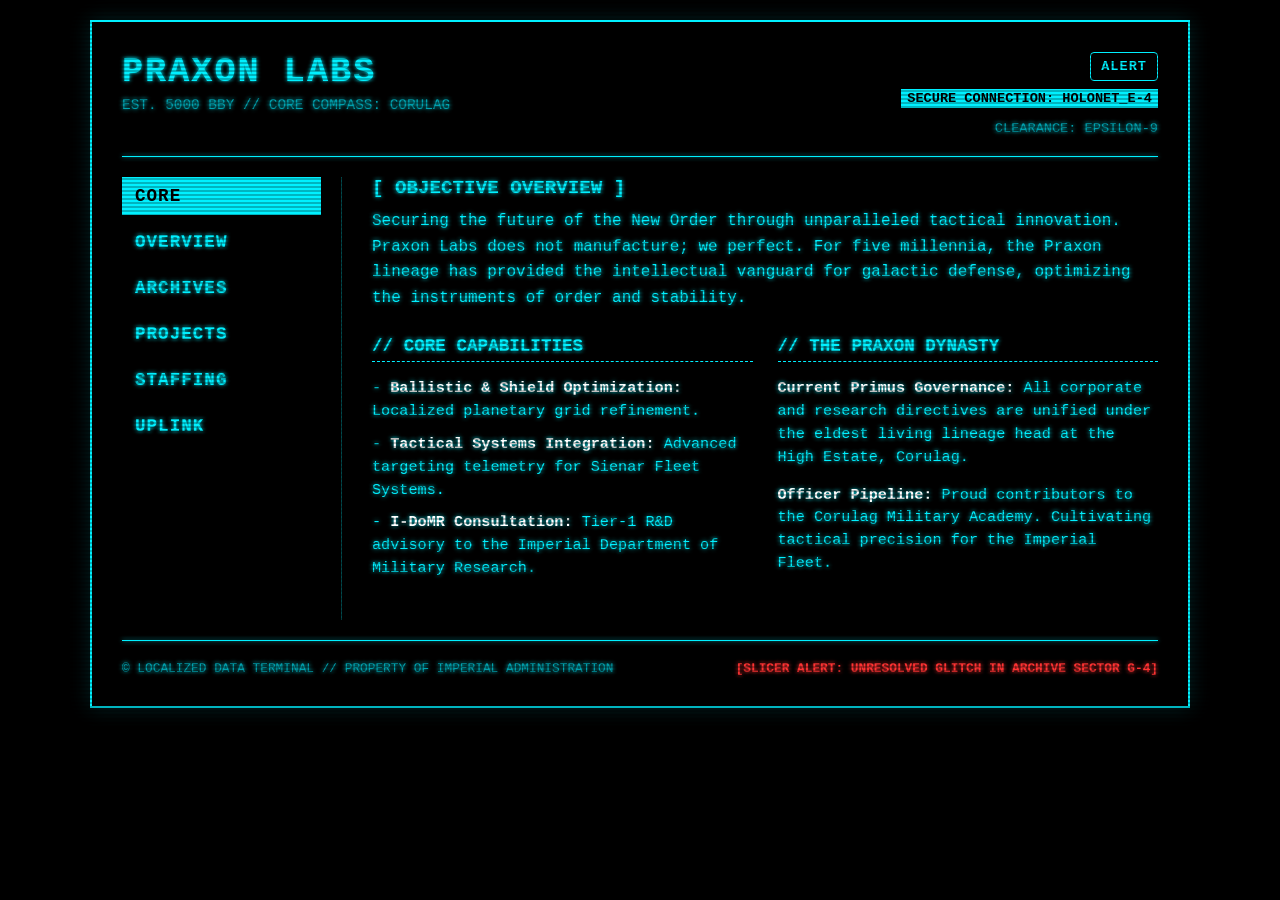
==== commit fc964f75: "Add uniform alert audio button across all pages and update Live Server debug launch config" ====
--- a/index.html
+++ b/index.html
@@ -8,6 +8,7 @@
 </head>
 <body>
     <div class="scanlines"></div>
+    <audio id="imperial-alert-audio" src="imperial-alert.mp3" preload="auto" loop></audio>
 
     <div class="terminal-container">
         <!-- Header Section -->
@@ -17,6 +18,7 @@
                 <p class="subtitle">EST. 5000 BBY // CORE COMPASS: CORULAG</p>
             </div>
             <div class="header-right">
+                <button id="alert-toggle" class="alert-button" type="button">ALERT</button>
                 <div class="security-badge">SECURE CONNECTION: HOLONET_E-4</div>
                 <div class="clearance-level">CLEARANCE: EPSILON-9</div>
             </div>
@@ -78,5 +80,22 @@
             </div>
         </footer>
     </div>
+
+    <script>
+        const alertButton = document.getElementById('alert-toggle');
+        const alertAudio = document.getElementById('imperial-alert-audio');
+
+        alertButton.addEventListener('click', () => {
+            if (alertAudio.paused) {
+                alertAudio.play();
+                alertButton.classList.add('active-alert');
+                alertButton.textContent = 'ALERT ON';
+            } else {
+                alertAudio.pause();
+                alertButton.classList.remove('active-alert');
+                alertButton.textContent = 'ALERT';
+            }
+        });
+    </script>
 </body>
-</html>
+</html>
--- a/style.css
+++ b/style.css
@@ -85,6 +85,32 @@
 .header-right {
     text-align: right;
     font-size: 0.85rem;
+    display: flex;
+    flex-direction: column;
+    align-items: flex-end;
+    gap: 8px;
+}
+
+.alert-button {
+    appearance: none;
+    background-color: transparent;
+    color: var(--text-primary);
+    border: 1px solid var(--text-primary);
+    border-radius: 4px;
+    padding: 6px 10px;
+    font-family: var(--font-terminal);
+    font-size: 0.85rem;
+    font-weight: bold;
+    letter-spacing: 1px;
+    cursor: pointer;
+    transition: background-color 0.2s ease, color 0.2s ease, box-shadow 0.2s ease;
+}
+
+.alert-button:hover,
+.alert-button.active-alert {
+    background-color: var(--text-primary);
+    color: var(--terminal-bg);
+    box-shadow: 0 0 10px rgba(0, 240, 255, 0.35);
 }
 
 .security-badge {
